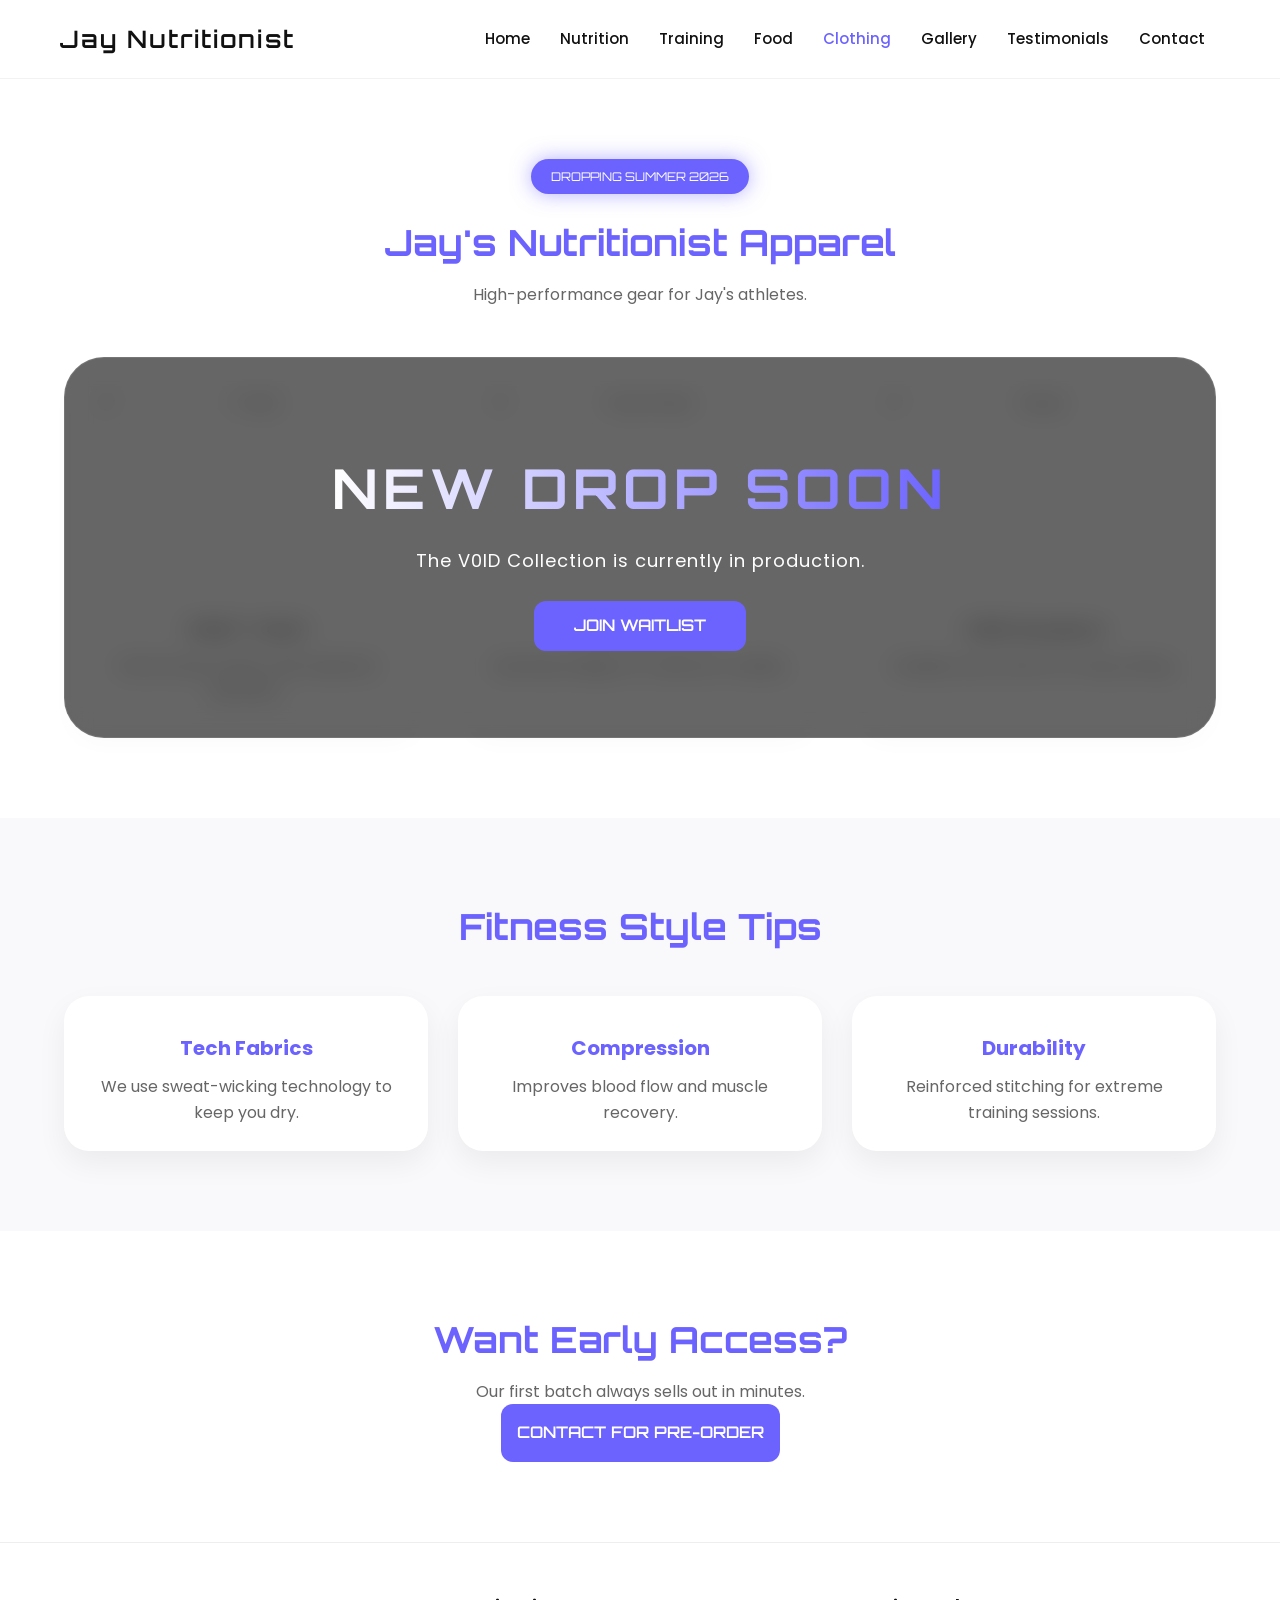
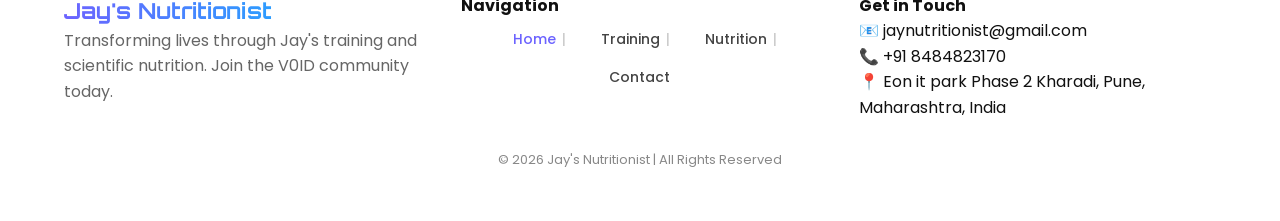
==== cloth.html @ f6dbb19c "Initial commit" ====
<!DOCTYPE html>
<html lang="en">
<head>
<meta charset="UTF-8">
<meta name="viewport" content="width=device-width, initial-scale=1.0">
<title>Clothing | Jay's Nutritionist</title>
<link rel="stylesheet" href="css/style.css">
<link href="https://fonts.googleapis.com/css2?family=Orbitron:wght@400;600&family=Poppins:wght@300;400;500&display=swap" rel="stylesheet">

<style>
/* Clothing Page Special Styles */
.apparel-container {
    position: relative;
    margin-top: 50px;
}

/* Coming Soon Overlay for Clothing */
.cloth-overlay {
    position: absolute;
    top: 0; left: 0;
    width: 100%; height: 100%;
    background: rgba(0, 0, 0, 0.6); /* Darker overlay for a premium fashion feel */
    backdrop-filter: blur(12px);
    z-index: 20;
    display: flex;
    flex-direction: column;
    align-items: center;
    justify-content: center;
    border-radius: 40px;
    text-align: center;
    color: white;
    border: 1px solid rgba(255, 255, 255, 0.1);
}

.cloth-overlay h3 {
    font-family: 'Orbitron';
    font-size: clamp(30px, 6vw, 55px);
    letter-spacing: 5px;
    background: linear-gradient(90deg, #fff, #6c63ff);
    -webkit-background-clip: text;
    -webkit-text-fill-color: transparent;
    margin-bottom: 15px;
}

.cloth-overlay p {
    font-size: 18px;
    letter-spacing: 1px;
    max-width: 80%;
}

.card.preview {
    filter: blur(2px) grayscale(100%);
    opacity: 0.5;
    pointer-events: none;
    transform: scale(0.95);
}

.launch-badge {
    background: #6c63ff;
    color: white;
    padding: 8px 20px;
    border-radius: 50px;
    font-family: 'Orbitron';
    font-size: 12px;
    margin-bottom: 20px;
    display: inline-block;
    box-shadow: 0 0 20px rgba(108, 99, 255, 0.5);
}
</style>
</head>
<body>

<header>
<div class="logo">Jay Nutritionist</div>
<nav>
<a href="index.html">Home</a>
<a href="nutrition.html">Nutrition</a>
<a href="workout.html">Training</a>
<a href="food.html">Food</a>
<a class="active" href="cloth.html">Clothing</a>
<a href="gallery.html">Gallery</a>
<a href="testimonials.html">Testimonials</a>
<a href="contact.html">Contact</a>
</nav>
</header>

<section class="section hero-future" style="text-align: center;">
    <div class="launch-badge">DROPPING SUMMER 2026</div>
    <h2>Jay's Nutritionist Apparel</h2>
    <p style="margin-top:10px;color:#666;">High-performance gear for Jay's athletes.</p>

    <div class="apparel-container">
        <div class="cloth-overlay">
            <h3>NEW DROP SOON</h3>
            <p>The V0ID Collection is currently in production.</p>
            <a href="contact.html" class="btn-glow-fixed" style="width: auto; padding: 12px 40px; margin-top: 25px;">Join Waitlist</a>
        </div>

        <div class="cards">
            <div class="card preview">
                <img src="https://images.unsplash.com/photo-1521572267360-ee0c2909d518?auto=format&fit=crop&w=500&q=80" alt="T-Shirt">
                <h4>V0ID T-Shirt</h4>
                <p>Performance fabric with industrial aesthetic.</p>
            </div>
            <div class="card preview">
                <img src="https://images.unsplash.com/photo-1515886657613-9f3515b0c78f?auto=format&fit=crop&w=500&q=80" alt="Track Pants">
                <h4>Training Pants</h4>
                <p>Seamless design for maximum mobility.</p>
            </div>
            <div class="card preview">
                <img src="https://images.unsplash.com/photo-1542291026-7eec264c27ff?auto=format&fit=crop&w=500&q=80" alt="Shoes">
                <h4>V0ID Sneakers</h4>
                <p>Stability and comfort for heavy lifting.</p>
            </div>
        </div>
    </div>
</section>

<section class="section">
    <h2>Fitness Style Tips</h2>
    <div class="cards">
        <div class="card">
            <h4 style="color:#6c63ff;">Tech Fabrics</h4>
            <p style="color:#666;">We use sweat-wicking technology to keep you dry.</p>
        </div>
        <div class="card">
            <h4 style="color:#6c63ff;">Compression</h4>
            <p style="color:#666;">Improves blood flow and muscle recovery.</p>
        </div>
        <div class="card">
            <h4 style="color:#6c63ff;">Durability</h4>
            <p style="color:#666;">Reinforced stitching for extreme training sessions.</p>
        </div>
    </div>
</section>

<section class="section hero-future">
    <h2>Want Early Access?</h2>
    <p style="color:#666;margin-top:10px;">Our first batch always sells out in minutes.</p>
    <a class="btn-glow-fixed" href="contact.html" style="display:inline-block; width:auto; text-decoration:none;">Contact for Pre-Order</a>
</section>

<footer>
  <div class="footer-grid">
    <div class="footer-column">
      <h3 class="footer-logo">Jay's Nutritionist</h3>
      <p style="color: #666; line-height: 1.6;">Transforming lives through Jay's training and scientific nutrition. Join the V0ID community today.</p>
    </div>

    <div class="footer-column">
      <h4>Navigation</h4>
      <nav class="footer-nav">
          <a class="active" href="index.html">Home</a>
          <a href="workout.html">Training</a>
          <a href="nutrition.html">Nutrition</a>
          <a href="contact.html">Contact</a>
      </nav>
    </div>

    <div class="footer-column contact-info">
        <h4>Get in Touch</h4>
        <p>📧 jaynutritionist@gmail.com</p>
        <p>📞 +91 8484823170</p>
        <p>📍 Eon it park Phase 2 Kharadi, Pune, Maharashtra, India</p>
      </div>
  </div>
  <p class="copy">© 2026 Jay's Nutritionist | All Rights Reserved</p>
</footer>

</body>
</html>
---- css/style.css ----
/* PROJECT: V0ID - jay's Fitness & Nutrition
   AUTHOR: Jay (Trainer)
   THEME: Premium White / Royal Purple
   STATUS: Final Corrected & Optimized
*/

/* ===== 1. GLOBAL SETTINGS ===== */
/* Add this to your common CSS */

/* 1. Hardware Acceleration for smooth scrolling */

.card,
.section,
header,
.nutrition-modal-content {
  will-change: transform;
  transform: translateZ(0);
  backface-visibility: hidden;
}

/* 2. Optimize Blur on Mobile (Blur performance khayala lagto) */

@media (max-width: 768px) {
  header,
  .nutrition-modal {
    backdrop-filter: none !important;
    /* Mobile var blur kadhla ki speed waadhte */
    background: rgba(255, 255, 255, 0.98) !important;
  }

}

/* 3. Image Rendering optimization */

img {
  image-rendering: -webkit-optimize-contrast;
  display: block;
  max-width: 100%;
}

* {
  margin: 0;
  padding: 0;
  box-sizing: border-box;
}

body {
  font-family: 'Poppins', sans-serif;
  background: #f9f9fb;
  color: #111;
  overflow-x: hidden;
  line-height: 1.6;
  /* Scroll smooth karnyathi */
  scroll-behavior: smooth;

}

a {
  text-decoration: none;
  transition: 0.3s;

}

/* ===== 2. HEADER & NAVIGATION ===== */

header {
  display: flex;
  justify-content: space-between;
  align-items: center;
  padding: 20px 60px;
  background: rgba(255, 255, 255, 0.9);
  backdrop-filter: blur(10px);
  position: sticky;
  top: 0;
  z-index: 1000;
  border-bottom: 1px solid rgba(0, 0, 0, 0.05);

}

.logo {
  font-family: 'Orbitron', sans-serif;
  font-size: 24px;
  letter-spacing: 2px;
  color: #111;
  font-weight: 600;

}

nav {
  display: flex;
  align-items: center;

}

nav a {
  margin: 0 15px;
  color: #111;
  font-weight: 500;
  position: relative;
  font-size: 15px;

}

nav a.active,
nav a:hover {
  color: #6c63ff;

}

/* ===== 3. SECTION STYLING ===== */

.section {
  padding: 80px 5%;
  text-align: center;

}

.section h2 {
  font-family: 'Orbitron', sans-serif;
  font-size: 36px;
  color: #6c63ff;
  margin-bottom: 10px;

}

.hero-future {
  background: #ffffff;

}

/* ===== 4. CARDS SYSTEM (Responsive Grid) ===== */

.cards {
  display: grid;
  grid-template-columns: repeat(auto-fit, minmax(300px, 1fr));
  gap: 30px;
  margin-top: 40px;
  justify-items: center;

}

.card {
  width: 100%;
  max-width: 400px;
  background: #fff;
  border-radius: 25px;
  padding: 25px;
  box-shadow: 0 12px 30px rgba(0, 0, 0, 0.06);
  transition: 0.4s cubic-bezier(0.25, 0.46, 0.45, 0.94);
  cursor: pointer;
  border: 1px solid transparent;

}

.card img {
  width: 100%;
  height: 220px;
  object-fit: cover;
  border-radius: 20px;
  margin-bottom: 15px;

}

.card h4 {
  margin: 10px 0;
  font-size: 20px;
  color: #333;

}

.card:hover {
  transform: translateY(-10px);
  box-shadow: 0 20px 40px rgba(108, 99, 255, 0.15);
  border: 1px solid #6c63ff;

}

/* ===== 5. MODAL SYSTEM (Elite Theme) ===== */

.modal {
  display: none;
  position: fixed;
  z-index: 2000;
  left: 0;
  top: 0;
  width: 100%;
  height: 100%;
  background-color: rgba(0, 0, 0, 0.85);
  backdrop-filter: blur(8px);

}

.modal-content {
  margin: 2% auto;
  width: 90%;
  max-width: 650px;
  background: #fff;
  border-radius: 30px;
  overflow: hidden;
  box-shadow: 0 25px 70px rgba(0, 0, 0, 0.3);
  position: relative;

}

.modal-header {
  background: #6c63ff;
  padding: 40px 20px;
  text-align: center;
  color: white;

}

.modal-header h2 {
  color: white !important;
  font-family: 'Orbitron', sans-serif;
  margin-bottom: 5px;

}

.close {
  position: absolute;
  top: 15px;
  right: 25px;
  color: white;
  font-size: 35px;
  cursor: pointer;
  z-index: 100;

}

/* ===== 6. FORMS & INPUTS ===== */

.future-form {
  padding: 30px;

}

.input-row {
  display: flex;
  gap: 20px;
  margin-bottom: 20px;

}

.input-group {
  flex: 1;
  text-align: left;

}

.future-form label {
  font-size: 12px;
  font-weight: 600;
  text-transform: uppercase;
  color: #555;
  margin-bottom: 8px;
  display: block;

}

.future-form input,
.future-form select {
  width: 100%;
  padding: 14px;
  background: #f4f6f9;
  border: 1px solid #eee;
  border-radius: 12px;
  font-size: 15px;
  font-family: 'Poppins', sans-serif;

}

.unit-toggle {
  display: flex;
  gap: 10px;
  font-size: 11px;
  cursor: pointer;
  margin-bottom: 5px;

}

.active-unit {
  color: #6c63ff;
  font-weight: bold;
}

.btn-glow-fixed {
  width: 100%;
  padding: 16px;
  background: #6c63ff;
  color: white;
  border: none;
  border-radius: 12px;
  font-family: 'Orbitron';
  font-weight: 600;
  cursor: pointer;
  transition: 0.3s;
  text-transform: uppercase;

}

.btn-glow-fixed:hover {
  background: #554edb;
  box-shadow: 0 10px 25px rgba(108, 99, 255, 0.3);

}

/* ===== 7. BMI VISUALIZER ===== */

#resultsWrapper {
  padding: 0 30px 30px;
}

#bmrResult {
  background: #f0f0ff;
  padding: 20px;
  border-radius: 15px;
  margin-bottom: 20px;

}

#bmiBarContainer {
  height: 12px;
  background: #eee;
  border-radius: 10px;
  margin: 10px 0;

}

#bmiBar {
  height: 100%;
  border-radius: 10px;
  transition: 1s ease;

}

/* ===== 8. RESPONSIVE MEDIA QUERIES ===== */

.hidden {
  display: none;
}

.divider {
  height: 1px;
  background: #eee;
  margin: 20px 0;
}

/* Footer */

footer {
  background: #fff;
  padding: 50px 5%;
  border-top: 1px solid #eee;

}

.footer-logo {
  font-family: 'Orbitron';
  font-size: 22px;
  background: linear-gradient(90deg, #6c63ff, #00c6ff);
  -webkit-background-clip: text;
  -webkit-text-fill-color: transparent;

}

.footer-grid {
  display: grid;
  grid-template-columns: repeat(auto-fit, minmax(200px, 1fr));
  gap: 40px;
  text-align: left;

}

.copy {
  margin-top: 30px;
  color: #888;
  font-size: 13px;
  text-align: center;
}

.footer-nav {
  display: flex;
  gap: 15px;
  justify-content: center;
  flex-wrap: wrap;
  margin-top: 10px;

}



.footer-nav a {
  color: #444;
  font-size: 14px;
  position: relative;
  transition: 0.3s;

}

/* Desktop var separator add karnyathi (Last link sodun) */

@media (min-width: 769px) {
  .footer-nav a:not(:last-child)::after {
    content: "|";
    position: absolute;
    right: -10px;
    color: #ccc;
    pointer-events: none;

  }

}

.footer-nav a:hover {
  color: #6c63ff;

}

/* Mobile sathi vertical list kraychi asel tar */

@media (max-width: 768px) {
  .footer-nav {
    flex-direction: column;
    gap: 8px;
    align-items: center;

  }

}

/* ===== 6. MEDIA QUERIES (Mobile Fixes) ===== */

@media (max-width: 768px) {
  header {
    flex-direction: column;
    padding: 15px;
    backdrop-filter: none !important;
    background: rgba(255, 255, 255, 0.98) !important;
  }

  nav {
    margin-top: 15px;
    flex-wrap: wrap;
    justify-content: center;
    gap: 10px;
  }

  /* Modal Mobile Optimization */

  .nutrition-modal-content {
    width: 95% !important;
    margin: 10% auto !important;
    max-height: 90vh;
    overflow-y: auto;
  }

  .nutrition-input-row {
    flex-direction: column !important;
    gap: 15px !important;
  }

  .nutrition-future-form input {
    padding: 16px !important;
    font-size: 16px !important;
  }

  /* .footer-grid {
    grid-template-columns: 1fr;
    text-align: center;
  }

  .footer-nav {
    justify-content: center;
  } */

}

/* Hidden elements helper */
/* nutrition section */
/* Specific to Nutrition Page Hero Section */

.nutrition-hero-premium {
  position: relative;
  padding: 140px 20px !important;
  /* 'src=' kadhun 'url()' vapra */
  background: linear-gradient(rgba(0, 0, 0, 0.65), rgba(0, 0, 0, 0.65)),

    url("../assets/images/Nutrition.webp");
  /* Path check kara */

  background-size: cover;
  background-position: center;
  background-attachment: fixed;
  display: flex;
  flex-direction: column;
  justify-content: center;
  align-items: center;
  color: #fff !important;

}

.nutrition-hero-premium h2 {
  color: #ffffff !important;
  /* White color dark image var mast disto */
  font-size: 45px !important;
  text-shadow: 0px 4px 20px rgba(0, 0, 0, 0.5);
  margin-bottom: 15px;

}

.nutrition-hero-premium p {
  color: rgba(255, 255, 255, 0.9) !important;
  font-size: 18px;
  letter-spacing: 1px;
  max-width: 600px;
  margin: 0 auto;

}

/* Mobile Responsive adjustment for this section */
/* Specific to Nutrition Cards */
/* ===== NUTRITION SPECIFIC MODAL (Safe Classes) ===== */

/* .nutrition-modal {
  display: none; 
  position: fixed;
  z-index: 3000;
  left: 0; top: 0;
  width: 100%; height: 100%;
  background-color: rgba(0, 0, 0, 0.85);
  backdrop-filter: blur(8px);

}

.nutrition-modal-content {
  margin: 2% auto;
  width: 90%;
  max-width: 650px;
  background: #fff;
  border-radius: 30px;
  overflow: hidden;
  box-shadow: 0 25px 70px rgba(0, 0, 0, 0.3);
  position: relative;

}

.nutrition-modal-header {
  background: linear-gradient(rgba(108, 99, 255, 0.85), rgba(108, 99, 255, 0.85)), 
              url('https://images.unsplash.com/photo-1576091160550-2173dba999ef?auto=format&fit=crop&w=800&q=80');
  background-size: cover;
  background-position: center;
  padding: 50px 30px;
  text-align: center;
  color: white;
  border-bottom: 4px solid #00e5ff;

} */

.nutrition-modal {
  display: none;
  position: fixed;
  z-index: 3000;
  left: 0;
  top: 0;
  width: 100%;
  height: 100%;
  background-color: rgba(0, 0, 0, 0.85);
  backdrop-filter: blur(8px);

}

.nutrition-modal-content {
  margin: 5% auto; /* Mobile var varti thodi kami jaaga */
  width: 95%;
  max-width: 650px;
  background: #fff;
  border-radius: 30px;
  position: relative;
  max-height: 90vh; /* Screen chya 90% height paryant limit */
  overflow-y: auto; /* Jar results mothe jhale tar modal madhe scroll hoil */
  display: flex;
  flex-direction: column;
  
}

.nutrition-modal-header {
  background: #6c63ff;
  padding: 40px 20px;
  text-align: center;
  color: white;

}

.nutrition-modal-header h2 {
  font-family: 'Orbitron', sans-serif;
  color: white !important;
  letter-spacing: 2px;
  text-transform: uppercase;

}

.nutrition-future-form {
  padding: 30px;

}

.nutrition-input-row {
  display: flex;
  gap: 20px;
  margin-bottom: 20px;

}

.nutrition-input-group {
  flex: 1;
  text-align: left;

}

.nutrition-input-group label {
  font-size: 12px;
  font-weight: 600;
  color: #555;
  text-transform: uppercase;
  margin-bottom: 8px;
  display: block;

}

.nutrition-input-group input,
.nutrition-input-group select {
  width: 100%;
  padding: 14px;
  background: #f4f6f9;
  border: 1px solid #eee;
  border-radius: 12px;
  font-family: 'Poppins', sans-serif;

}


.nutrition-btn-glow {
  width: 100%;
  padding: 16px;
  background: #6c63ff;
  color: white;
  border: none;
  border-radius: 12px;
  font-family: 'Orbitron';
  cursor: pointer;
  transition: 0.3s;

}

.nutrition-btn-glow:hover {
  background: #554edb;
  box-shadow: 0 10px 25px rgba(108, 99, 255, 0.3);

}

/* 2. Media Query madhe he check kar */
@media (max-width: 768px) {
  .nutrition-modal-content {
    width: 95% !important;
    margin: 5% auto !important;
  }
  
  /* Buttons ani results mobile var नीट दिसावेत म्हणून */
  #resultsWrapper {
    padding: 20px 15px !important;
    display: block !important; /* Force show */
  }

  /* BMI bar mobile var neat disto ka te check kara */
  .bmi-labels {
    font-size: 10px !important;
    gap: 5px;
  }
}

/* ===== MODERN TRAINING HERO ===== */
/* Dark Overlay jyamule text white disel */

.hero-overlay {
  position: absolute;
  top: 0;
  left: 0;
  width: 100%;
  height: 100%;
  background: linear-gradient(to right, rgba(0, 0, 0, 0.8) 30%, rgba(0, 0, 0, 0.3) 100%);
  z-index: 1;

}

.hero-content {
  position: relative;
  z-index: 2;
  width: 100%;
  max-width: 1200px;

}

.hero-copy {
  max-width: 600px;
  text-align: left;

}

.badge {
  background: rgba(108, 99, 255, 0.2);
  color: #00e5ff;
  padding: 5px 15px;
  border-radius: 50px;
  font-size: 12px;
  text-transform: uppercase;
  letter-spacing: 2px;
  border: 1px solid rgba(0, 229, 255, 0.3);
  display: inline-block;
  margin-bottom: 20px;

}

.hero-copy h1 {
  font-family: 'Orbitron', sans-serif;
  font-size: clamp(40px, 8vw, 70px);
  /* Responsive font size */
  line-height: 1.1;
  color: #fff;
  margin-bottom: 20px;

}

.hero-copy h1 span {
  background: linear-gradient(90deg, #6c63ff, #00e5ff);
  -webkit-background-clip: text;
  -webkit-text-fill-color: transparent;

}

.hero-copy p {
  color: rgba(255, 255, 255, 0.8);
  font-size: 18px;
  margin-bottom: 35px;
  line-height: 1.6;

}

/* Buttons Styling */

.hero-btns {
  display: flex;
  gap: 20px;

}

.btn-primary {
  background: #6c63ff;
  color: #fff;
  padding: 15px 35px;
  border-radius: 12px;
  font-weight: 600;
  box-shadow: 0 10px 20px rgba(108, 99, 255, 0.3);

}

.btn-outline {
  border: 2px solid #fff;
  color: #fff;
  padding: 13px 35px;
  border-radius: 12px;

}

.btn:hover {
  transform: translateY(-3px);
  background: #00e5ff;
  color: #111;
  border-color: #00e5ff;

}

/* Stats Styling */

.hero-stats {
  position: absolute;
  bottom: 0;
  right: 0;
  background: rgba(255, 255, 255, 0.1);
  backdrop-filter: blur(15px);
  display: flex;
  padding: 30px 60px;
  border-top-left-radius: 50px;
  z-index: 3;
  border-left: 1px solid rgba(255, 255, 255, 0.2);
  border-top: 1px solid rgba(255, 255, 255, 0.2);

}

.stat-item {
  margin: 0 25px;
  text-align: center;
  color: #fff;

}

.stat-item b {
  display: block;
  font-size: 24px;
  font-family: 'Orbitron';
  color: #00e5ff;

}

.stat-item p {
  font-size: 12px;
  color: #ccc;
  text-transform: uppercase;

}

.training-hub-white {
  background: #ffffff;
  /* Pure White Theme */
  padding: 100px 5%;
  color: #333;

}

.hub-container {
  max-width: 1200px;
  margin: 0 auto;

}

.hub-header {
  text-align: center;
  margin-bottom: 70px;

}

.hub-badge {
  background: #f0efff;
  color: #6c63ff;
  padding: 6px 16px;
  border-radius: 50px;
  font-size: 13px;
  font-weight: 600;
  text-transform: uppercase;
  letter-spacing: 1px;

}

.hub-header h2 {
  font-family: 'Orbitron', sans-serif;
  font-size: 38px;
  color: #111;
  margin-top: 15px;

}

.hub-header p {
  color: #777;
  font-size: 18px;
  margin-top: 10px;

}

.hub-grid {
  display: grid;
  grid-template-columns: 1fr 1fr;
  gap: 40px;

}

.hub-card {
  background: #ffffff;
  border: 1px solid #eee;
  padding: 50px;
  border-radius: 20px;
  display: flex;
  gap: 30px;
  transition: all 0.4s ease;
  box-shadow: 0 10px 30px rgba(0, 0, 0, 0.02);

}

.hub-card:hover {
  transform: translateY(-10px);
  box-shadow: 0 20px 40px rgba(108, 99, 255, 0.08);
  border-color: #6c63ff;

}

.hub-icon {
  font-size: 40px;
  background: #f8f8ff;
  width: 80px;
  height: 80px;
  display: flex;
  align-items: center;
  justify-content: center;
  border-radius: 15px;
  flex-shrink: 0;

}

.hub-text h3 {
  font-family: 'Orbitron', sans-serif;
  font-size: 24px;
  margin-bottom: 15px;
  color: #111;

}

.hub-text p {
  color: #555;
  line-height: 1.7;
  margin-bottom: 25px;
  font-size: 15px;

}

.hub-list {
  list-style: none;
  margin-bottom: 30px;

}

.hub-list li {
  font-size: 14px;
  color: #666;
  margin-bottom: 12px;
  display: flex;
  align-items: flex-start;

}

.hub-list li::before {
  content: "●";
  color: #6c63ff;
  margin-right: 12px;
  font-size: 10px;
  margin-top: 4px;

}

.hub-list li span {
  font-weight: 600;
  color: #111;
  margin-right: 5px;

}

.hub-link {
  color: #6c63ff;
  font-weight: 600;
  text-decoration: none;
  font-size: 15px;
  transition: 0.3s;

}

.hub-link:hover {
  letter-spacing: 1px;

}

/* ===== 9. UNIFIED RESPONSIVE SYSTEM (All-in-One) ===== */
/* --- Table & Small Laptop (1024px) --- */

@media (max-width: 1024px) {
  header {
    padding: 15px 4%;
  }

  nav a {
    margin: 0 10px;
    font-size: 14px;
  }

  .hub-grid {
    gap: 20px;
  }

  .hub-card {
    padding: 30px;
  }

}

/* --- Tablets & Large Phones (768px) --- */

@media (max-width: 768px) {
  /* Navigation Fix */
  header {
    flex-direction: column;
    padding: 15px 0;

  }

  .logo {
    margin-bottom: 10px;
  }

  nav {
    display: flex;
    flex-wrap: wrap;
    justify-content: center;
    gap: 8px;

  }

  nav a {
    font-size: 13px;
    margin: 5px;
  }

  /* Hero Section */

  
  .hero-copy h1 {
    font-size: 42px;
  }

  .hero-btns {
    justify-content: center;
  }

  /* Training Hub - Articles */

  .hub-grid {
    grid-template-columns: 1fr;
  }

  /* Stack cards in 1 column */

  .hub-card {
    flex-direction: column;
    padding: 25px;
    text-align: center;

  }

  .hub-icon {
    margin: 0 auto;
  }

  /* Center the emoji/icon */

  .hub-list li {
    justify-content: center;
  }

  /* Footer */

  .footer-grid {
    grid-template-columns: 1fr;
    text-align: center;
    gap: 30px;

  }

}

/* --- Extra Small Phones (480px) --- */

@media (max-width: 480px) {
  .hero-copy h1 {
    font-size: 34px;
  }

  .btn-primary {
    width: 100%;
    display: block;
  }

  .hub-badge {
    font-size: 11px;
  }

}

/* Srv code tuza dila aahe tech aahe, fakt Responsive block madhe he 2 badal kar: */

@media (max-width: 768px) {
  /* ... (baki code same) ... */
  /* Training Hub - Articles */

  .hub-grid {
    grid-template-columns: 1fr;
  }

  .hub-card {
    flex-direction: column;
    padding: 30px 20px;
    text-align: left;
    /* Text left la thevne vachayla soppe jate */

  }

  .hub-icon {
    margin-bottom: 20px;
    /* Center la dyaivaji varti space dya */
    width: 60px;
    height: 60px;
    font-size: 30px;

  }

  /* Bullet points left la align theva jyamule te messy nahi disnar */

  .hub-list li {
    justify-content: flex-start;
  }

}

/* ===== GALLERY SPECIFIC STYLES ===== */

.gallery-section {
  background: #ffffff;
  padding: 80px 5%;

}

.gallery-grid {
  display: grid;
  grid-template-columns: repeat(3, 1fr);
  /* Laptop: 3 columns */
  gap: 20px;
  margin-top: 40px;

}

.gallery-item {
  overflow: hidden;
  border-radius: 15px;
  height: 300px;
  /* Fixed height for consistency */
  box-shadow: 0 10px 20px rgba(0, 0, 0, 0.05);

}

.gallery-item img {
  width: 100%;
  height: 100%;
  object-fit: cover;
  /* Images stretch honar nahit */
  transition: transform 0.5s ease;
  cursor: pointer;

}

.gallery-item:hover img {
  transform: scale(1.1);
  /* Zoom effect on hover */

}

/* RESPONSIVE GALLERY */
@media (max-width: 1024px) {
  .gallery-grid {
    grid-template-columns: repeat(2, 1fr);
    /* Tablets: 2 columns */

  }

}

@media (max-width: 600px) {
  .gallery-grid {
    grid-template-columns: 1fr;
    /* Mobile: 1 column */

  }

  .gallery-item {
    height: 250px;

  }
}

/* ===== TESTIMONIAL SPECIFIC ===== */

.user-img {
  width: 80px;
  height: 80px;
  border-radius: 50%;
  margin: 0 auto 15px;
  /* Center alignment */
  object-fit: cover;
  border: 3px solid #6c63ff;

}

/* .user-img {
  width: 60px;
  height: 60px;
  border-radius: 50%;
  object-fit: cover;
  border: 2px solid #6c63ff;

} */

.stars {
  color: #ffb400;
  /* Gold Color */
  font-size: 18px;
  margin-bottom: 10px;

}

.testimonial-text {
  font-style: italic;
  font-size: 14px;
  color: #555;
  line-height: 1.6;

}

/* Transformation Cards */

.trans-card .img-container {
  width: 100%;
  height: 250px;
  overflow: hidden;
  border-radius: 15px;
  margin-bottom: 15px;

}

.trans-card img {
  width: 100%;
  height: 100%;
  object-fit: cover;

}

.trans-card .hub-badge {
  display: inline-block;
  margin-top: 10px;
  font-size: 12px;

}

/* Add this in your <style> tag or style.css */

.testimonial-card {
  background: #fff;
  border-radius: 20px;
  box-shadow: 0 10px 30px rgba(0, 0, 0, 0.05);
  transition: 0.3s;
  border: 1px solid #eee;
  text-align: left !important;
  /* Left align for professional look */
  text-align: center;
  padding: 40px 25px;

}

.testimonial-card:hover {
  transform: translateY(-10px);
  border-color: #6c63ff;

}

.user-info {
  display: flex;
  align-items: center;
  gap: 15px;
  margin-bottom: 15px;

}

/* Session Card Specific Styles */
.session-card {
  text-align: center;
  position: relative;
  padding-top: 50px !important;
  border: 1px solid #eee;
}

.session-type-badge {
  position: absolute;
  top: 20px;
  right: 20px;
  font-size: 11px;
  font-weight: 700;
  padding: 5px 12px;
  border-radius: 50px;
  text-transform: uppercase;
}

.offline-badge { background: #f0efff; color: #6c63ff; }
.online-badge { background: #e0faff; color: #00b8d4; }

.time-slots {
  background: #f8f9ff;
  padding: 15px;
  border-radius: 15px;
  margin-bottom: 20px;
  text-align: left;
}

.slot {
  font-size: 14px;
  margin-bottom: 8px;
  display: flex;
  justify-content: space-between;
  color: #444;
}

.slot b { color: #111; }

.action-text {
  font-size: 13px;
  color: #888;
  margin-bottom: 20px;
  font-style: italic;
}

.session-card:hover {
  border-color: #6c63ff;
}

.bmi-scanner-card {
  border: 2px solid #6c63ff !important;
  background: linear-gradient(145deg, #ffffff, #f0efff) !important;
  text-align: center;
  transition: 0.4s ease;
}

.scanner-icon-wrap {
  position: relative;
  width: 80px;
  margin: 0 auto;
}

.bmi-scanner-card img {
  width: 80px !important;
  height: 80px !important;
  object-fit: contain !important;
  position: relative;
  z-index: 2;
}

/* Pulsing Effect for the Scanner Card */
.pulse-ring {
  position: absolute;
  top: 50%; left: 50%;
  transform: translate(-50%, -50%);
  width: 60px; height: 60px;
  background: rgba(108, 99, 255, 0.2);
  border-radius: 50%;
  animation: pulse 2s infinite;
}

@keyframes pulse {
  0% { transform: translate(-50%, -50%) scale(1); opacity: 1; }
  100% { transform: translate(-50%, -50%) scale(2.5); opacity: 0; }
}

.bmi-scanner-card:hover {
  transform: scale(1.05) translateY(-10px);
  box-shadow: 0 15px 40px rgba(108, 99, 255, 0.2);
}
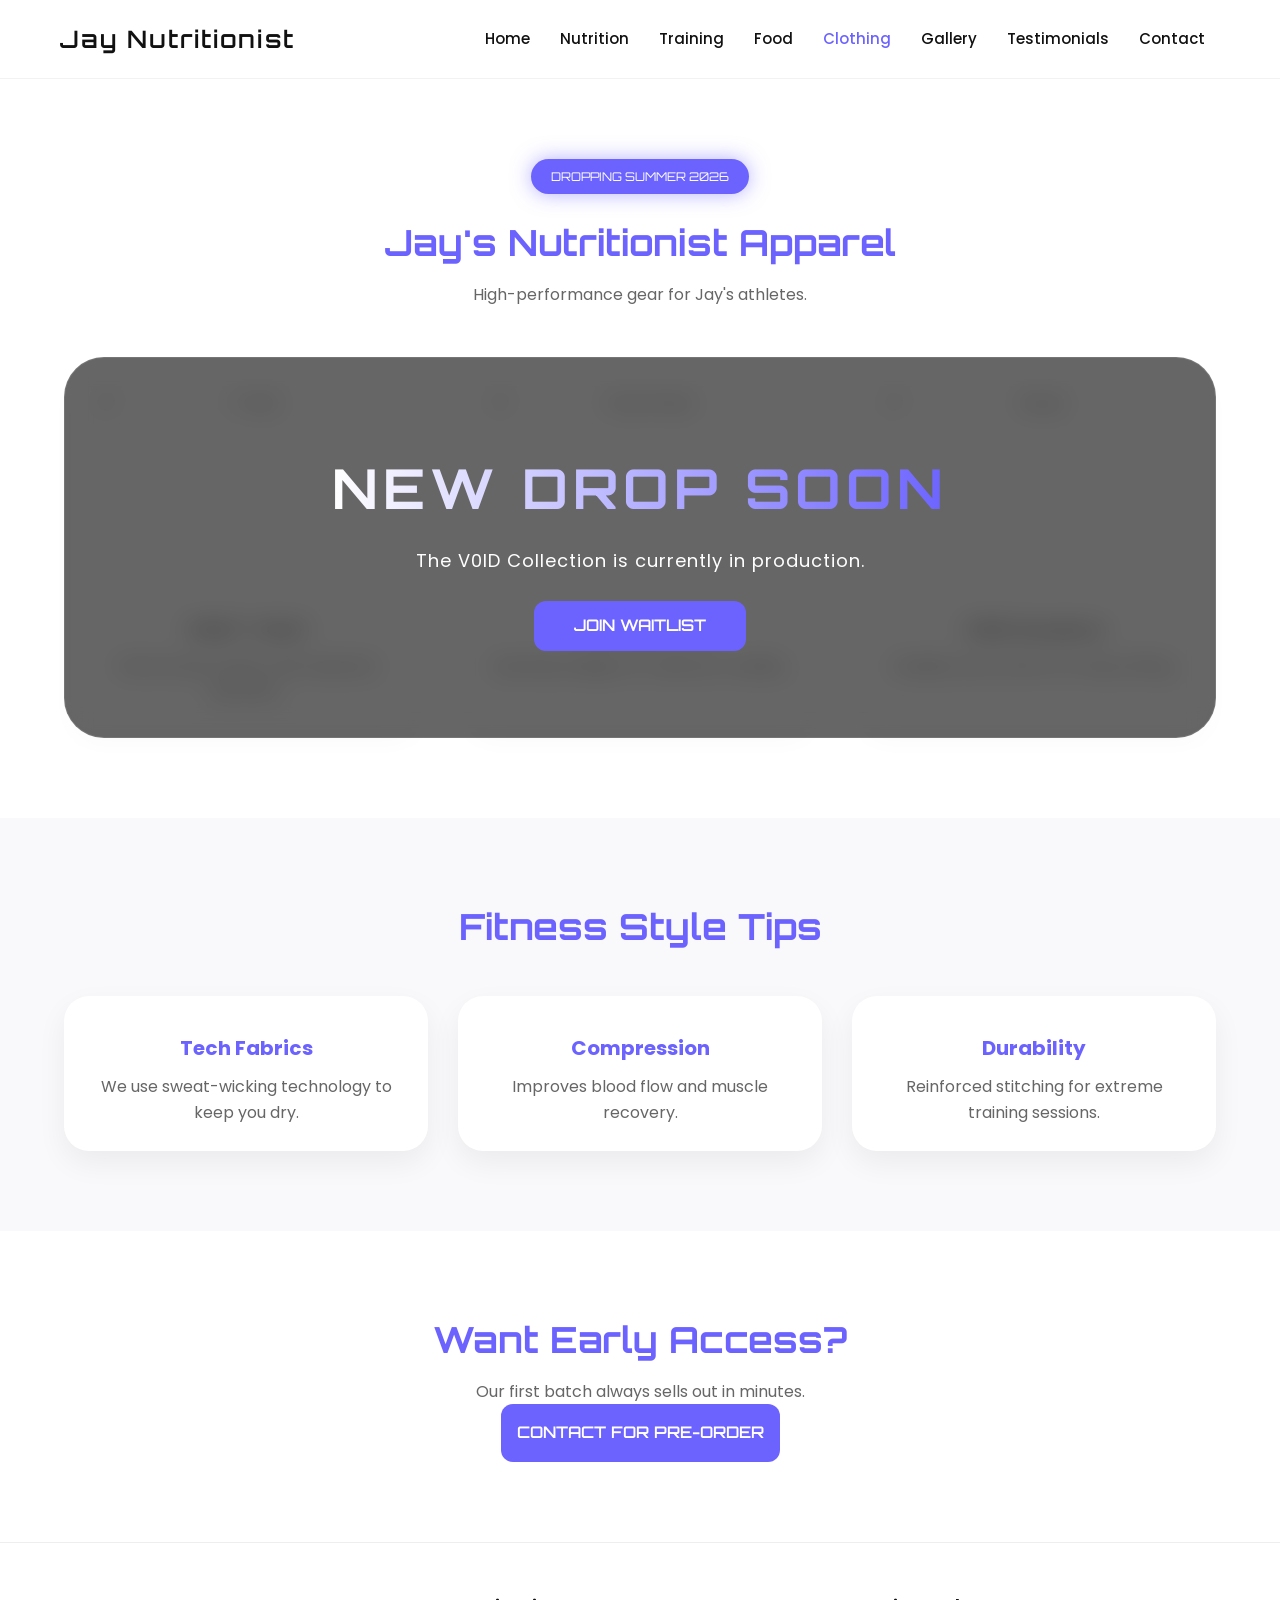
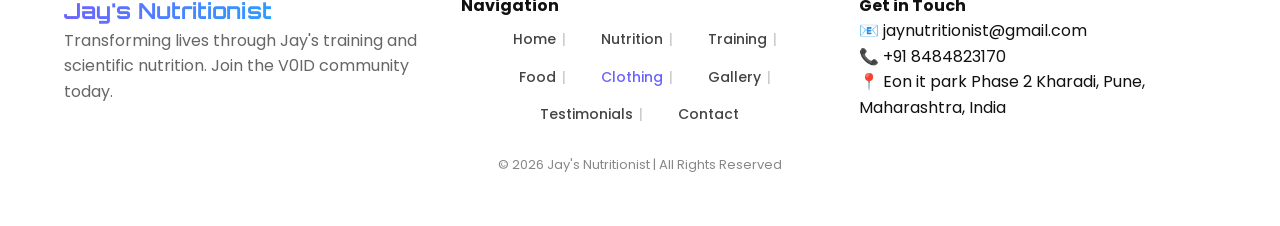
==== commit f3f04a96: "all req changes done" ====
--- a/cloth.html
+++ b/cloth.html
@@ -3,7 +3,7 @@
 <head>
 <meta charset="UTF-8">
 <meta name="viewport" content="width=device-width, initial-scale=1.0">
-<title>Clothing | Jay's Nutritionist</title>
+<title>Clothing | Jay Nutritionist</title>
 <link rel="stylesheet" href="css/style.css">
 <link href="https://fonts.googleapis.com/css2?family=Orbitron:wght@400;600&family=Poppins:wght@300;400;500&display=swap" rel="stylesheet">
 
@@ -150,10 +150,14 @@
     <div class="footer-column">
       <h4>Navigation</h4>
       <nav class="footer-nav">
-          <a class="active" href="index.html">Home</a>
-          <a href="workout.html">Training</a>
-          <a href="nutrition.html">Nutrition</a>
-          <a href="contact.html">Contact</a>
+        <a href="index.html">Home</a>
+        <a href="nutrition.html">Nutrition</a>
+        <a href="workout.html">Training</a>
+        <a href="food.html">Food</a>
+        <a class="active" href="cloth.html">Clothing</a>
+        <a href="gallery.html">Gallery</a>
+        <a href="testimonials.html">Testimonials</a>
+        <a href="contact.html">Contact</a>
       </nav>
     </div>
 
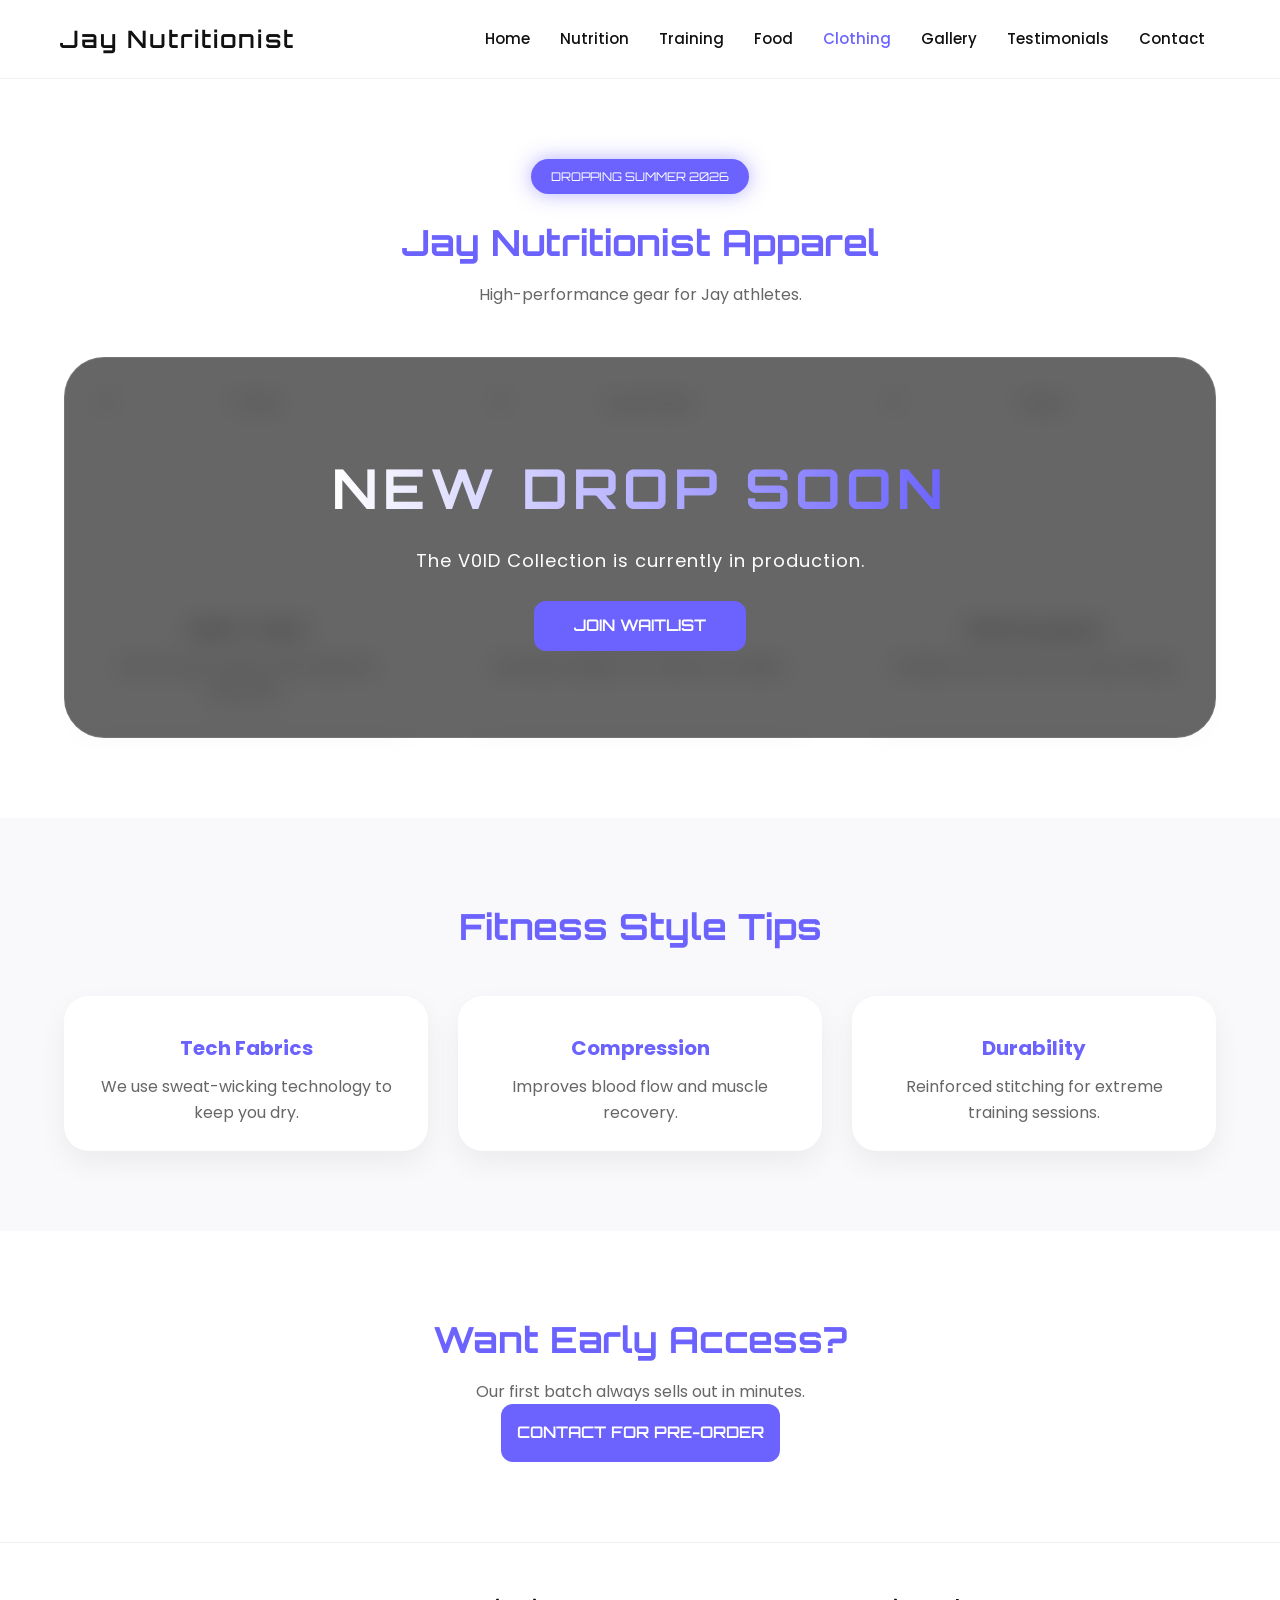
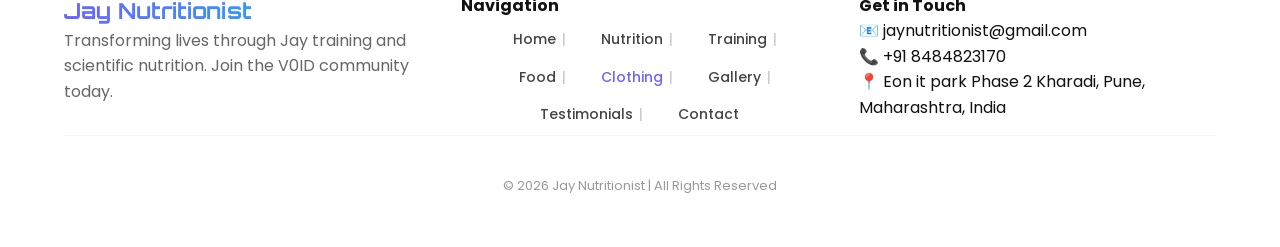
==== commit 03d7e657: "version 1 changes are done" ====
--- a/cloth.html
+++ b/cloth.html
@@ -86,8 +86,8 @@
 
 <section class="section hero-future" style="text-align: center;">
     <div class="launch-badge">DROPPING SUMMER 2026</div>
-    <h2>Jay's Nutritionist Apparel</h2>
-    <p style="margin-top:10px;color:#666;">High-performance gear for Jay's athletes.</p>
+    <h2>Jay Nutritionist Apparel</h2>
+    <p style="margin-top:10px;color:#666;">High-performance gear for Jay athletes.</p>
 
     <div class="apparel-container">
         <div class="cloth-overlay">
@@ -143,8 +143,8 @@
 <footer>
   <div class="footer-grid">
     <div class="footer-column">
-      <h3 class="footer-logo">Jay's Nutritionist</h3>
-      <p style="color: #666; line-height: 1.6;">Transforming lives through Jay's training and scientific nutrition. Join the V0ID community today.</p>
+      <h3 class="footer-logo">Jay Nutritionist</h3>
+      <p style="color: #666; line-height: 1.6;">Transforming lives through Jay training and scientific nutrition. Join the V0ID community today.</p>
     </div>
 
     <div class="footer-column">
@@ -168,7 +168,7 @@
         <p>📍 Eon it park Phase 2 Kharadi, Pune, Maharashtra, India</p>
       </div>
   </div>
-  <p class="copy">© 2026 Jay's Nutritionist | All Rights Reserved</p>
+  <p class="copy">© 2026 Jay Nutritionist | All Rights Reserved</p>
 </footer>
 
 </body>
--- a/css/style.css
+++ b/css/style.css
@@ -372,11 +372,13 @@
 
 }
 
-.copy {
-  margin-top: 30px;
-  color: #888;
-  font-size: 13px;
-  text-align: center;
+.copy { 
+  margin-top: 10px; 
+  padding-top: 40px;
+  border-top: 1px solid #f4f4f4;
+  color: #999; 
+  font-size: 13px; 
+  text-align: center; 
 }
 
 .footer-nav {
@@ -387,8 +389,6 @@
   margin-top: 10px;
 
 }
-
-
 
 .footer-nav a {
   color: #444;
@@ -396,6 +396,10 @@
   position: relative;
   transition: 0.3s;
 
+}
+
+.footer-nav a:hover {
+  color: #6c63ff;
 }
 
 /* Desktop var separator add karnyathi (Last link sodun) */
@@ -409,12 +413,6 @@
     pointer-events: none;
 
   }
-
-}
-
-.footer-nav a:hover {
-  color: #6c63ff;
-
 }
 
 /* Mobile sathi vertical list kraychi asel tar */
@@ -426,7 +424,6 @@
     align-items: center;
 
   }
-
 }
 
 /* ===== 6. MEDIA QUERIES (Mobile Fixes) ===== */
